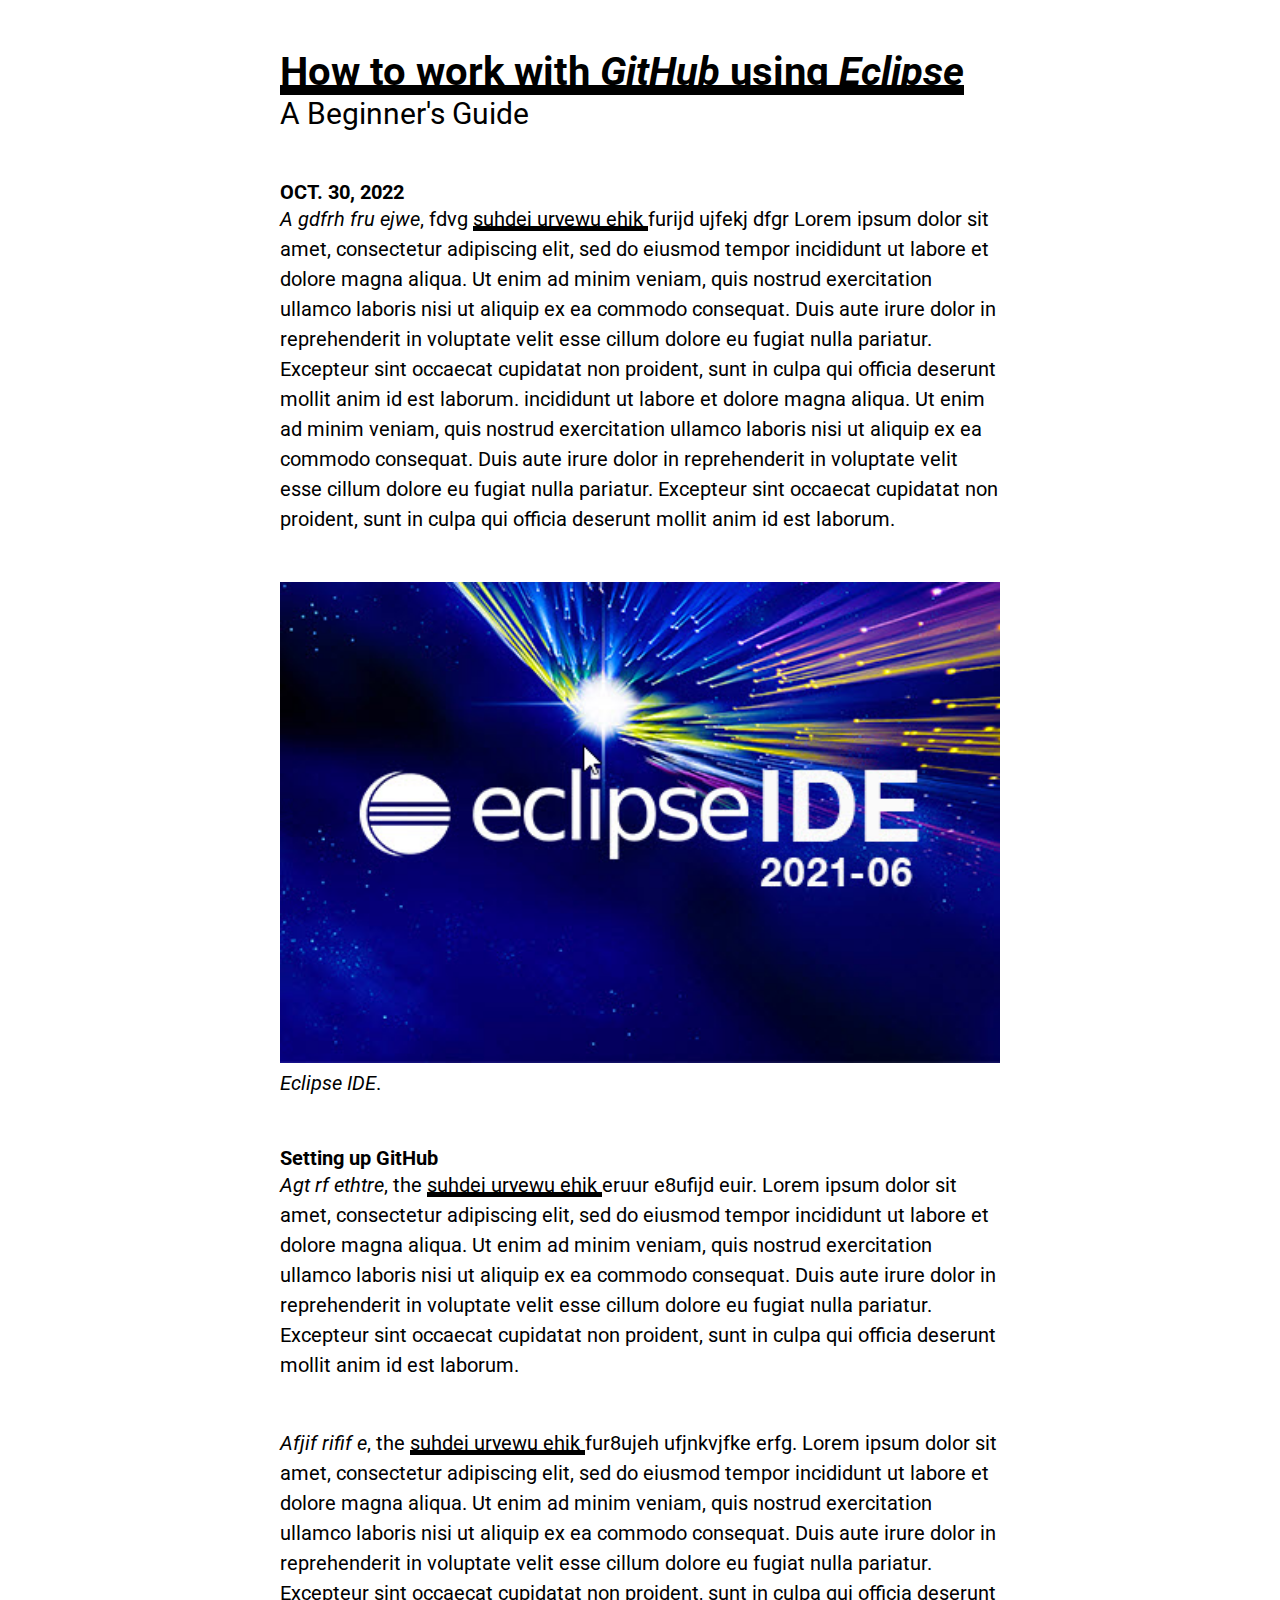
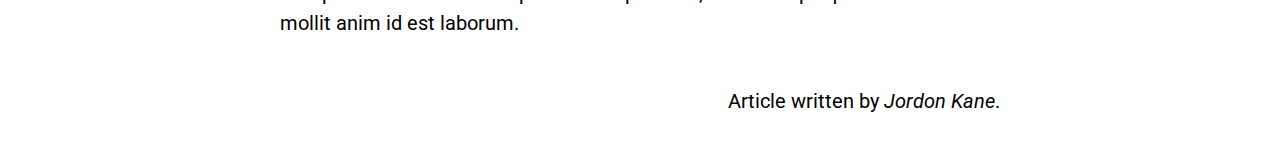
==== blog-article0.html @ 9950d619 "blog articles" ====
<!DOCTYPE html>
<html>
    <head>
        <meta charset="UTF-8">
        <title>How to work with GitHub using Eclipse - Jordon's Blog</title>
        <meta name="viewport" content="width=device-width, initial-scale=1">
        <link rel="stylesheet" href="https://fonts.googleapis.com/css?family=Roboto:400,400i,500,500i,700,700i,900,900i">
        <link rel="stylesheet" href="css/article.css">
        <link rel="stylesheet" href="css/article-figure.css">
        <link rel="stylesheet" href="css/reset.css">
        <style>

h2, p {margin-bottom: 2.4rem;}
h1 {margin-top: 2.4rem;}

h1 { font: 700 2.0rem/1.2 "Roboto"; }
h2 { font: 400 1.5rem/1.2 "Roboto"; }
time { font: 700 1.0rem/1.2 "Roboto"; }
h3 { font: 700 1.0rem/1.2 "Roboto"; }
p { font: 400 1.0rem/1.5 "Roboto"; }

a { box-shadow: inset 0 -0.25em black; }

@media (max-width: 8.5in) { :root { font-size: 18px; } }
@media (max-width: 5.0in) { :root { font-size: 16px; } }

        </style>
    </head>
    <body>
        <article>
            <h1><a>How to work with <em>GitHub</em> using <em>Eclipse</em></a></h1>
            <h2>A Beginner's Guide</h2>

            <time datetime="10-30-2022">OCT. 30, 2022</time>
            <p>
                <em>A gdfrh fru ejwe</em>, fdvg <a>suhdej uryewu ehjk </a>furijd ujfekj dfgr 
                Lorem ipsum dolor sit amet, consectetur adipiscing elit, sed do eiusmod tempor
                incididunt ut labore et dolore magna aliqua. Ut enim ad minim veniam, quis nostrud
                exercitation ullamco laboris nisi ut aliquip ex ea commodo consequat. Duis aute irure
                dolor in reprehenderit in voluptate velit esse cillum dolore eu fugiat nulla pariatur.
                Excepteur sint occaecat cupidatat non proident, sunt in culpa qui officia deserunt mollit
                anim id est laborum. incididunt ut labore et dolore magna aliqua. Ut enim ad minim veniam, quis nostrud
                exercitation ullamco laboris nisi ut aliquip ex ea commodo consequat. Duis aute irure
                dolor in reprehenderit in voluptate velit esse cillum dolore eu fugiat nulla pariatur.
                Excepteur sint occaecat cupidatat non proident, sunt in culpa qui officia deserunt mollit
                anim id est laborum.
            </p>

            <figure class="size-2">
                <img src="img/splash.jpg">
            </figure>
            <figcaption><p><em>Eclipse IDE</em>.</p></figcaption>

            <h3>Setting up GitHub</h3>
            <p>
                <em>Agt rf ethtre</em>, the <a>suhdej uryewu ehjk </a>eruur e8ufijd euir. 
                Lorem ipsum dolor sit amet, consectetur adipiscing elit, sed do eiusmod tempor
                incididunt ut labore et dolore magna aliqua. Ut enim ad minim veniam, quis nostrud
                exercitation ullamco laboris nisi ut aliquip ex ea commodo consequat. Duis aute irure
                dolor in reprehenderit in voluptate velit esse cillum dolore eu fugiat nulla pariatur.
                Excepteur sint occaecat cupidatat non proident, sunt in culpa qui officia deserunt mollit
                anim id est laborum.
            </p>
            <p>
                <em>Afjif rifif e</em>, the <a>suhdej uryewu ehjk </a>fur8ujeh ufjnkvjfke erfg. 
                Lorem ipsum dolor sit amet, consectetur adipiscing elit, sed do eiusmod tempor
                incididunt ut labore et dolore magna aliqua. Ut enim ad minim veniam, quis nostrud
                exercitation ullamco laboris nisi ut aliquip ex ea commodo consequat. Duis aute irure
                dolor in reprehenderit in voluptate velit esse cillum dolore eu fugiat nulla pariatur.
                Excepteur sint occaecat cupidatat non proident, sunt in culpa qui officia deserunt mollit
                anim id est laborum.
            </p>
            <div style="text-align:right"><p>Article written by <em>Jordon Kane</em>.</p></div></article>
        </article>
    </body>
</html>
---- css/article.css ----
article {
    display: grid;
    grid-template-columns: 1fr 0.5in [start] 1.25in 5in 1.25in [end] 0.5in 1fr;

    padding: 0.5in 0;
}

article * { grid-column: start / end; }

@media (max-width: 8.5in) {
    article { grid-template-columns: 1fr 5% [start] 15% 60% 15% [end] 5% 1fr; }
}
---- css/article-figure.css ----
.size-1 { grid-column: 4/5; }
.size-2 { grid-column: 3/6; }
.size-3 { grid-column: 2/7; }
.size-4 { grid-column: 1/8; }

.size-1 img, .size-2 img, .size-3 img, .size-4 img { width: 100%; }
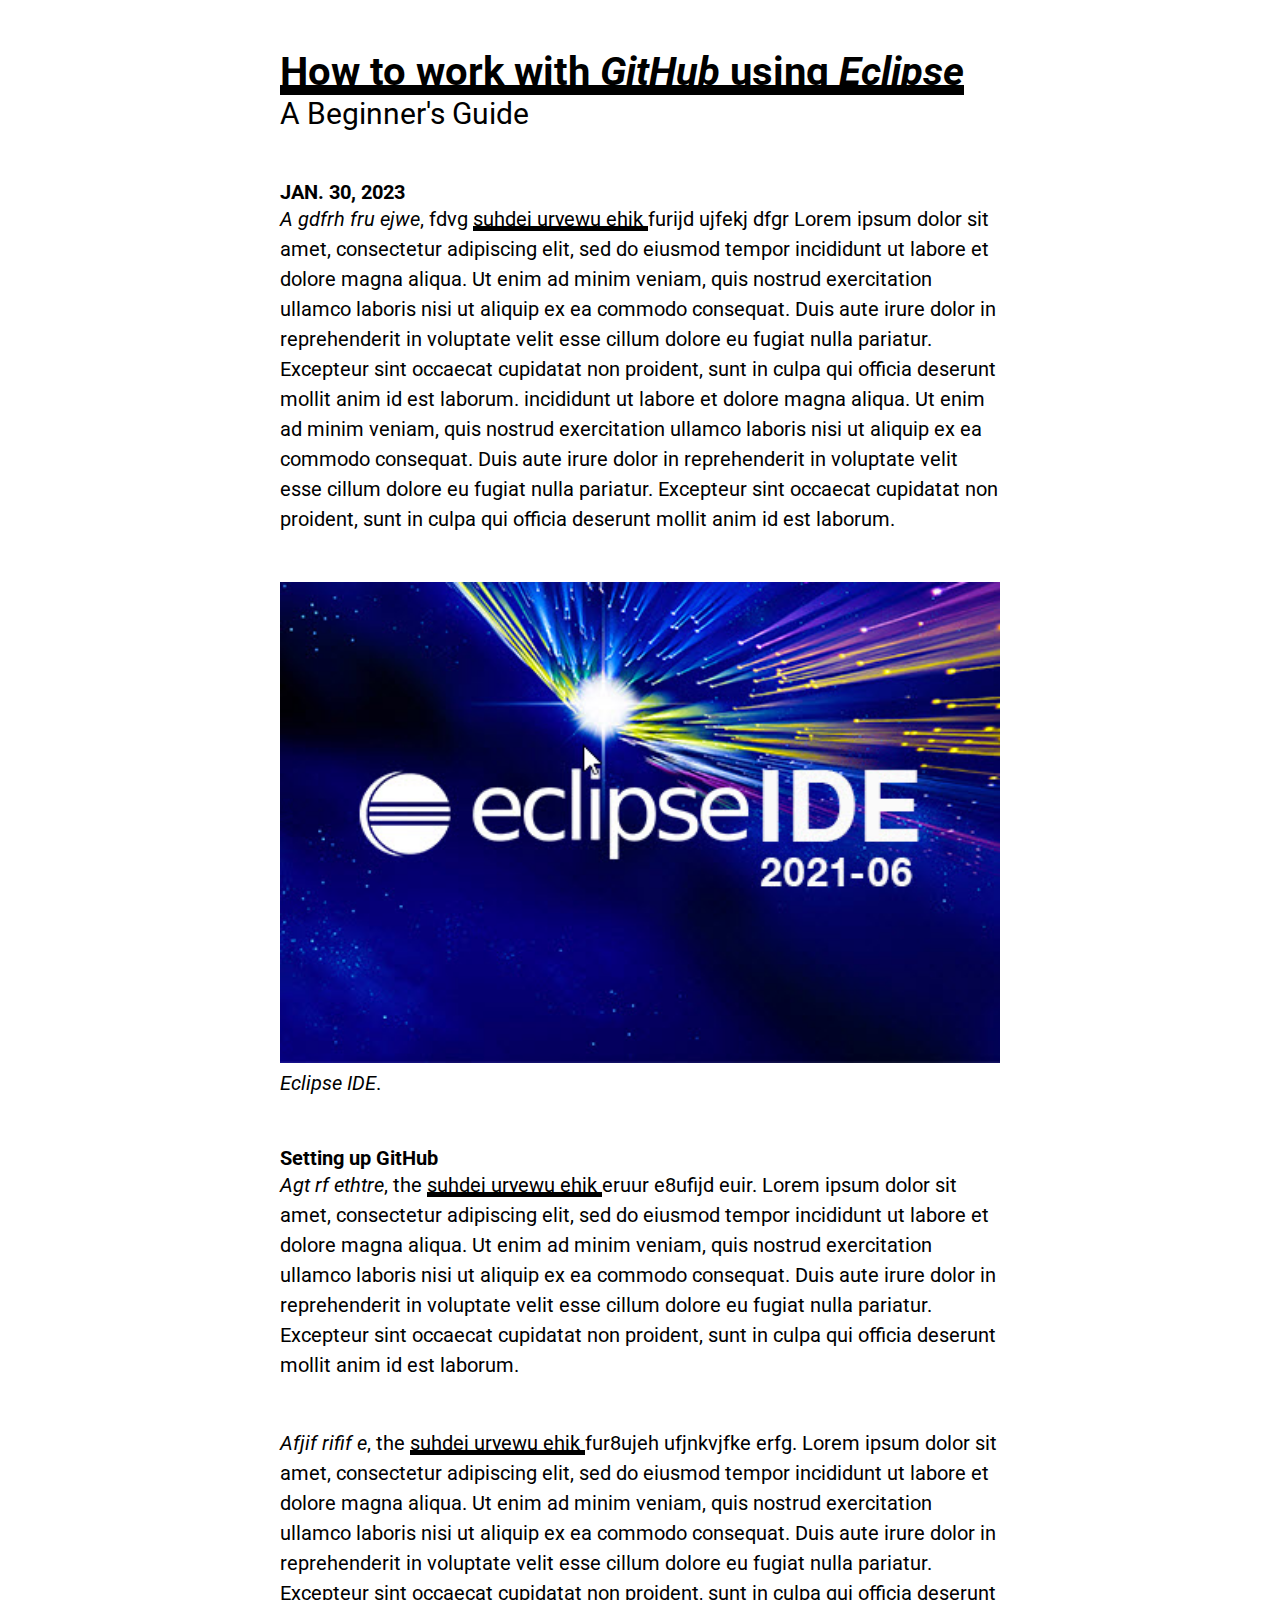
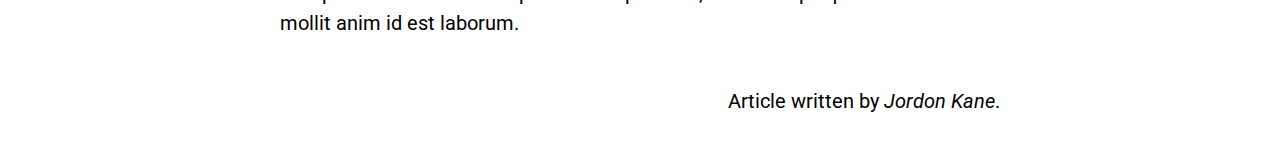
==== commit f866fece: "update article" ====
--- a/blog-article0.html
+++ b/blog-article0.html
@@ -31,7 +31,7 @@
             <h1><a>How to work with <em>GitHub</em> using <em>Eclipse</em></a></h1>
             <h2>A Beginner's Guide</h2>
 
-            <time datetime="10-30-2022">OCT. 30, 2022</time>
+            <time datetime="1-30-2023">JAN. 30, 2023</time>
             <p>
                 <em>A gdfrh fru ejwe</em>, fdvg <a>suhdej uryewu ehjk </a>furijd ujfekj dfgr 
                 Lorem ipsum dolor sit amet, consectetur adipiscing elit, sed do eiusmod tempor
